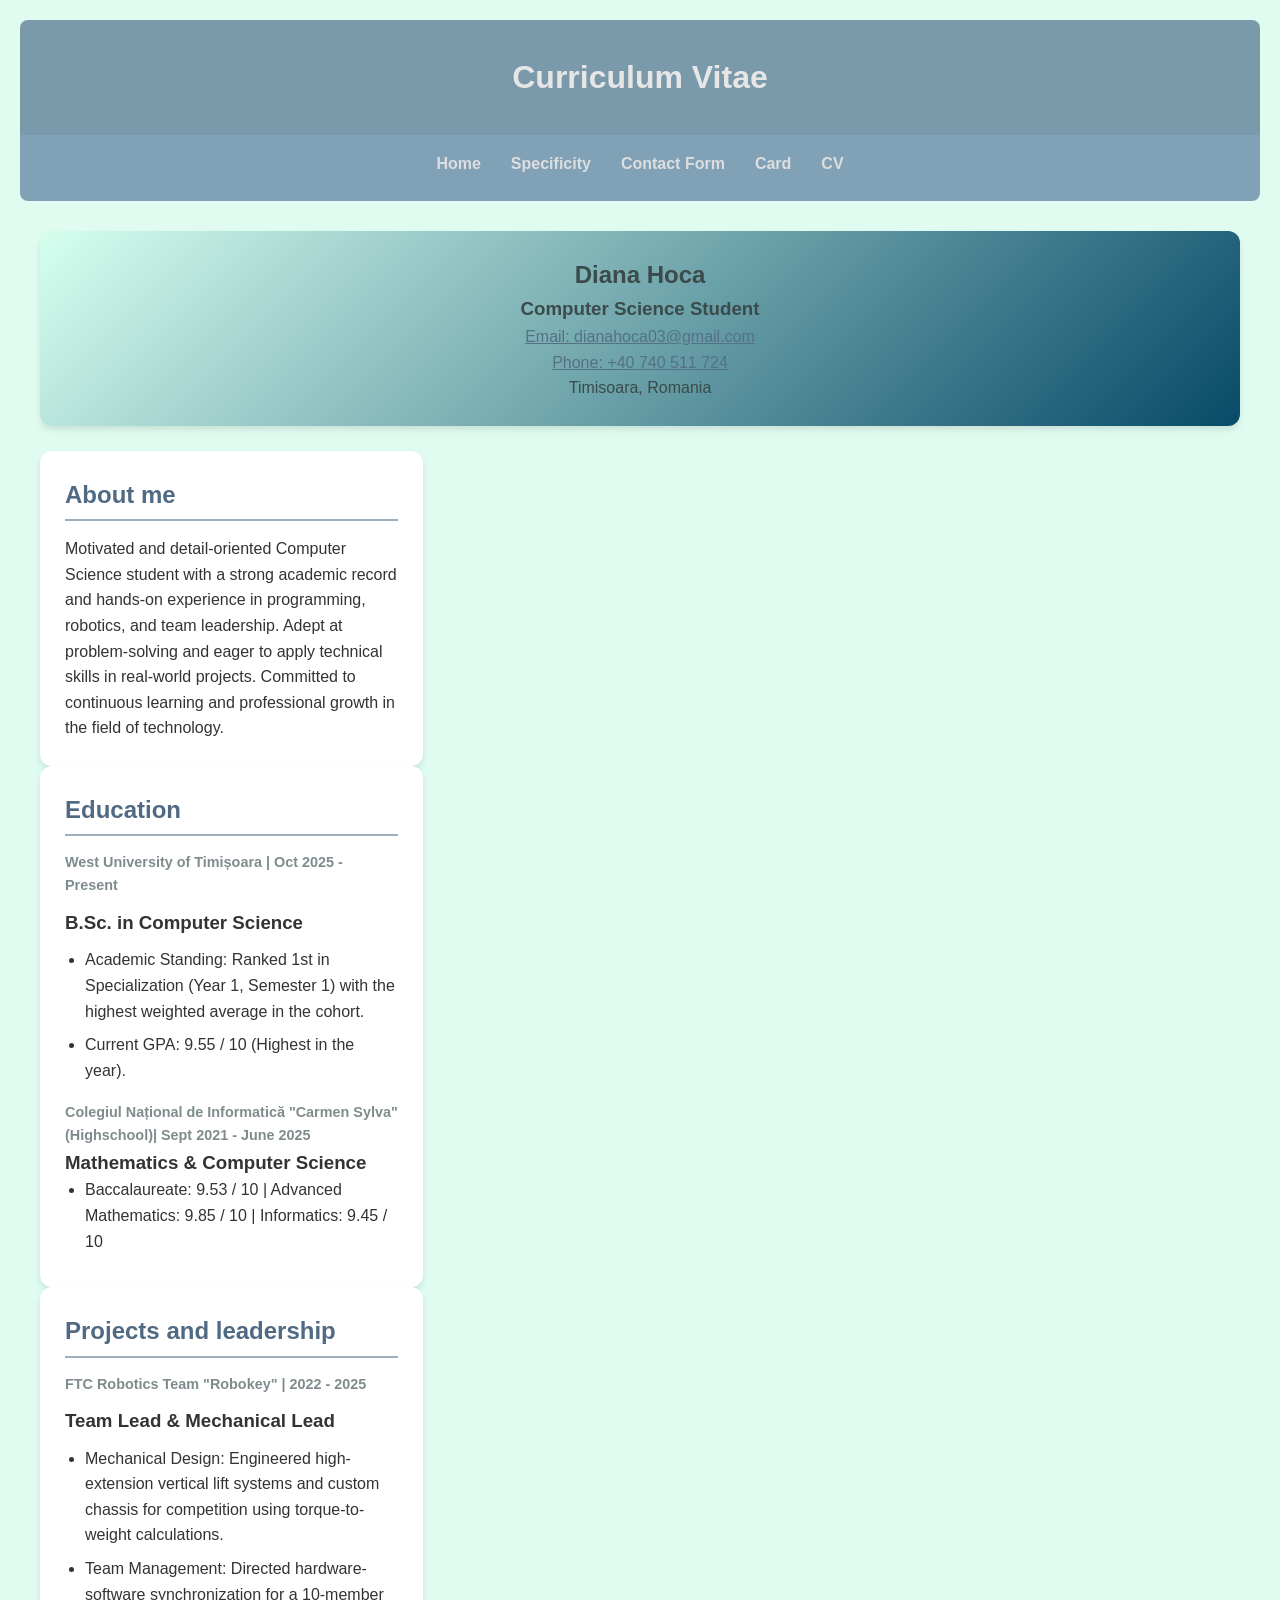
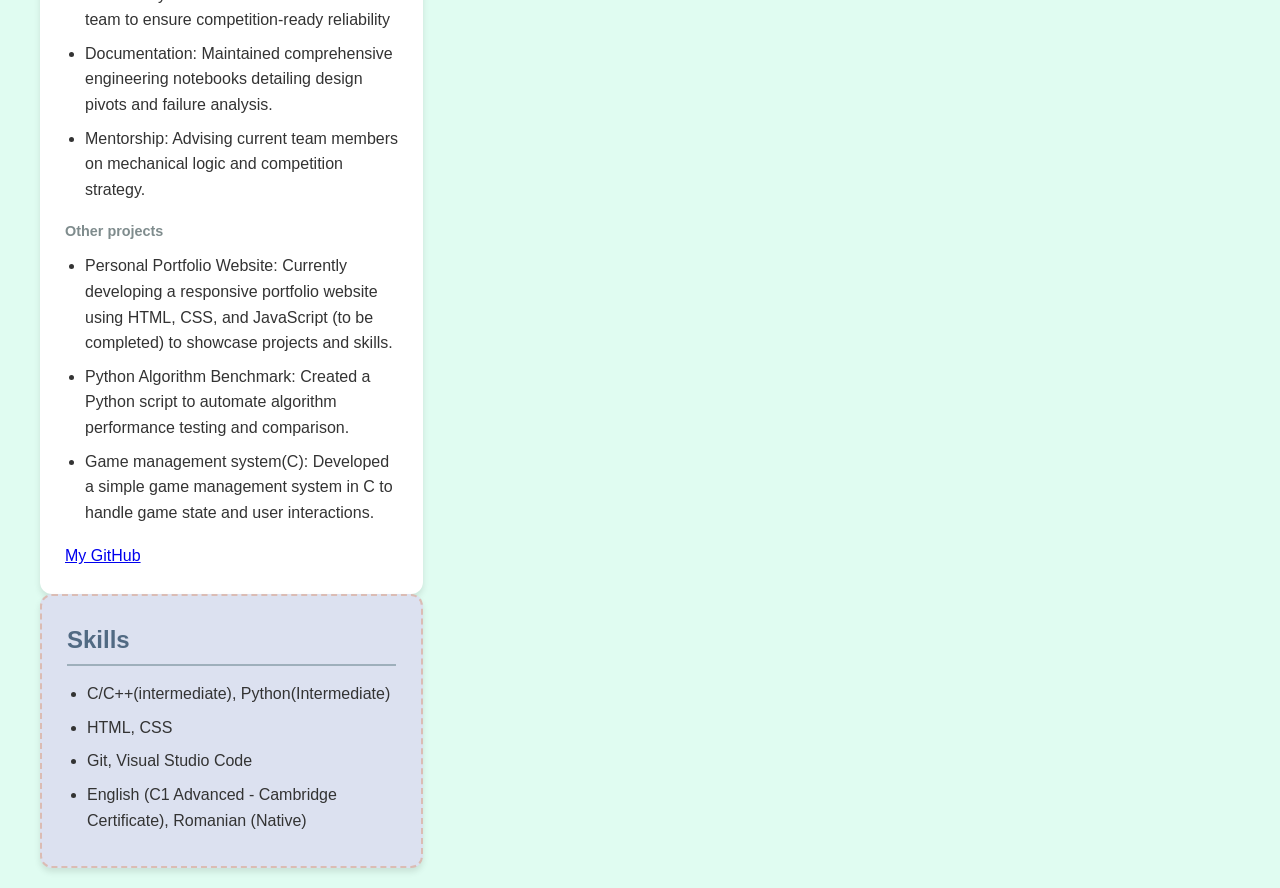
==== cv.html @ c625a760 "lab 5 update" ====
<!DOCTYPE html>
<html lang="en">
<head>
  <meta charset="UTF-8">
  <meta name="viewport" content="width=device-width">
  <title>Curriculum Vitae</title>
  <link rel="stylesheet" href="cv.css">
</head>
<body>
    <header>
        <h1>Curriculum Vitae</h1>
    </header>
    <nav aria-label="Main Navigation">
        <ul>
            <li><a href="index.html">Home</a></li>
            <li><a href="specificity.html">Specificity</a></li>
            <li><a href="contact.html">Contact Form</a></li>
            <li><a href="card.html">Card</a></li>
            <li><a href="cv.html">CV</a></li>
        </ul>
    </nav>
    <main id="main-content">
        <section class="cv-header">
            <h2>Diana Hoca</h2>
            <h3>Computer Science Student</h3>
            <p><a href="mailto:dianahoca03@gmail.com">Email: dianahoca03@gmail.com</a></p>
            <p><a href="tel:+40740511724">Phone: +40 740 511 724</a></p>
            <p>Timisoara, Romania</p>
        </section>
        <gap height="100px">
        <section class="cv-section">
            <h2>About me</h2>
            <section class="cv-item">
                <p>Motivated and detail-oriented Computer Science student with a strong academic record and hands-on experience in programming, robotics, and team leadership. Adept at problem-solving and eager to apply technical skills in real-world projects. Committed to continuous learning and professional growth in the field of technology.</p>
            </section>
        </section>
        <section class="cv-section">
            <h2>Education</h2>
            <section class="cv-item">
                <h4>West University of Timișoara | Oct 2025 - Present</h4>
                <h3>B.Sc. in Computer Science</h3> 
                <ul>
                   <li> Academic Standing: Ranked 1st in Specialization (Year 1, Semester 1) with the highest weighted average in the cohort.</li>
                   <li>Current GPA: 9.55 / 10 (Highest in the year).</li>
                </ul>
                <gap height="30px">
                <h4>Colegiul Național de Informatică "Carmen Sylva"  (Highschool)| Sept 2021 - June 2025</h4>
                <h3>Mathematics & Computer Science</h3> 
                <ul>
                   <li> Baccalaureate: 9.53 / 10 | Advanced Mathematics: 9.85 / 10 | Informatics: 9.45 / 10</li>
                </ul>
            </section>
        </section>
        <gap height="100px">
        <section class="cv-section">
            <h2>Projects and leadership</h2>
            <section class="cv-item">
                <h4>FTC Robotics Team "Robokey" | 2022 - 2025</h4>
                <h3>Team Lead & Mechanical Lead</h3>
                <ul>
                    <li>Mechanical Design: Engineered high-extension vertical lift systems and custom chassis for competition using torque-to-weight calculations.</li>
                    <li>Team Management: Directed hardware-software synchronization for a 10-member team to ensure competition-ready reliability</li>
                    <li>Documentation: Maintained comprehensive engineering notebooks detailing design pivots and failure analysis.</li>
                    <li>Mentorship: Advising current team members on mechanical logic and competition strategy.</li>
                </ul>
                <h4>Other projects</h4>
                <ul>
                    <li>Personal Portfolio Website: Currently developing a responsive portfolio website using HTML, CSS, and JavaScript (to be completed) to showcase projects and skills.</li>
                    <li>Python Algorithm Benchmark: Created a Python script to automate algorithm performance testing and comparison.</li>
                    <li>Game management system(C): Developed a simple game management system in C to handle game state and user interactions.</li>
                </ul>
                <p><a href="https://github.com/dianahoca" target="_blank">My GitHub</a></p>
            </section>
        </section>
        <gap height="100px">
        <section class="cv-section">
            <h2>Skills</h2>
            <ul>
                <li>C/C++(intermediate), Python(Intermediate)</li>
                <li>HTML, CSS</li>
                <li>Git, Visual Studio Code</li>
                <li>English (C1 Advanced - Cambridge Certificate), Romanian (Native)</li>
            </ul>
        </section>
    </main>
</body>
</html>
---- cv.css ----
* {
    margin: 0;
    padding: 0;
    box-sizing: border-box;
}

body {
    font-family: 'Segoe UI', Tahoma, Geneva, Verdana, sans-serif;
    line-height: 1.6;
    background-color: #e0fcf1;
    color: #333;
    padding: 20px;
}

header {
    text-align: center;
    padding: 2rem 0;
    background: #7a99aa;
    color: rgb(230, 230, 230);
    border-radius: 8px 8px 0 0;
}

nav ul {
    display: flex;
    justify-content: center;
    list-gap: 20px;
    background: #81a1b6;
    padding: 1rem;
    list-style: none;
    margin-bottom: 30px;
    border-radius: 0 0 8px 8px;
}

nav a {
    color: #dddedf;
    text-decoration: none;
    font-weight: bold;
    padding: 0 15px;
}

nav a:hover {
    color: #7fa4c9;
}

#main-content {
    display: grid;
    grid-template-columns: repeat(auto-fit, minmax(300px, 1fr));
    gap: 25px;
    max-width: 1200px;
    margin: 0 auto;
}

.cv-header, .cv-section {
    background: white;
    padding: 25px;
    border-radius: 12px;
    box-shadow: 0 4px 6px rgba(0,0,0,0.1);
    transition: transform 0.2s;
}

.cv-section h2 {
    border-bottom: 2px solid #9eafbb;
    margin-bottom: 15px;
    padding-bottom: 5px;
    color: #516a83;
}

.cv-item {
    display: flex;
    flex-direction: column;
    gap: 10px;
}

.cv-header {
    grid-column: 1 / -1; /* Spans full width */
    background: linear-gradient(135deg, #D6FFEF, #084a68);
    color: rgb(59, 75, 73);
    text-align: center;
}

.cv-header a {
    color: #547185;
}

.cv-section:last-child {
    background-color: #dce1f0;
    border: 2px dashed #dbbcb4;
}
 
ul {
    padding-left: 20px;
}

li {
    margin-bottom: 8px;
}

h4 {
    color: #7f8c8d;
    font-size: 0.9rem;
}

@media (max-width: 768px) {
    #main-content {
        grid-template-columns: 1fr;
    }
    
    nav ul {
        flex-direction: column;
        align-items: center;
        gap: 10px;
    }
}
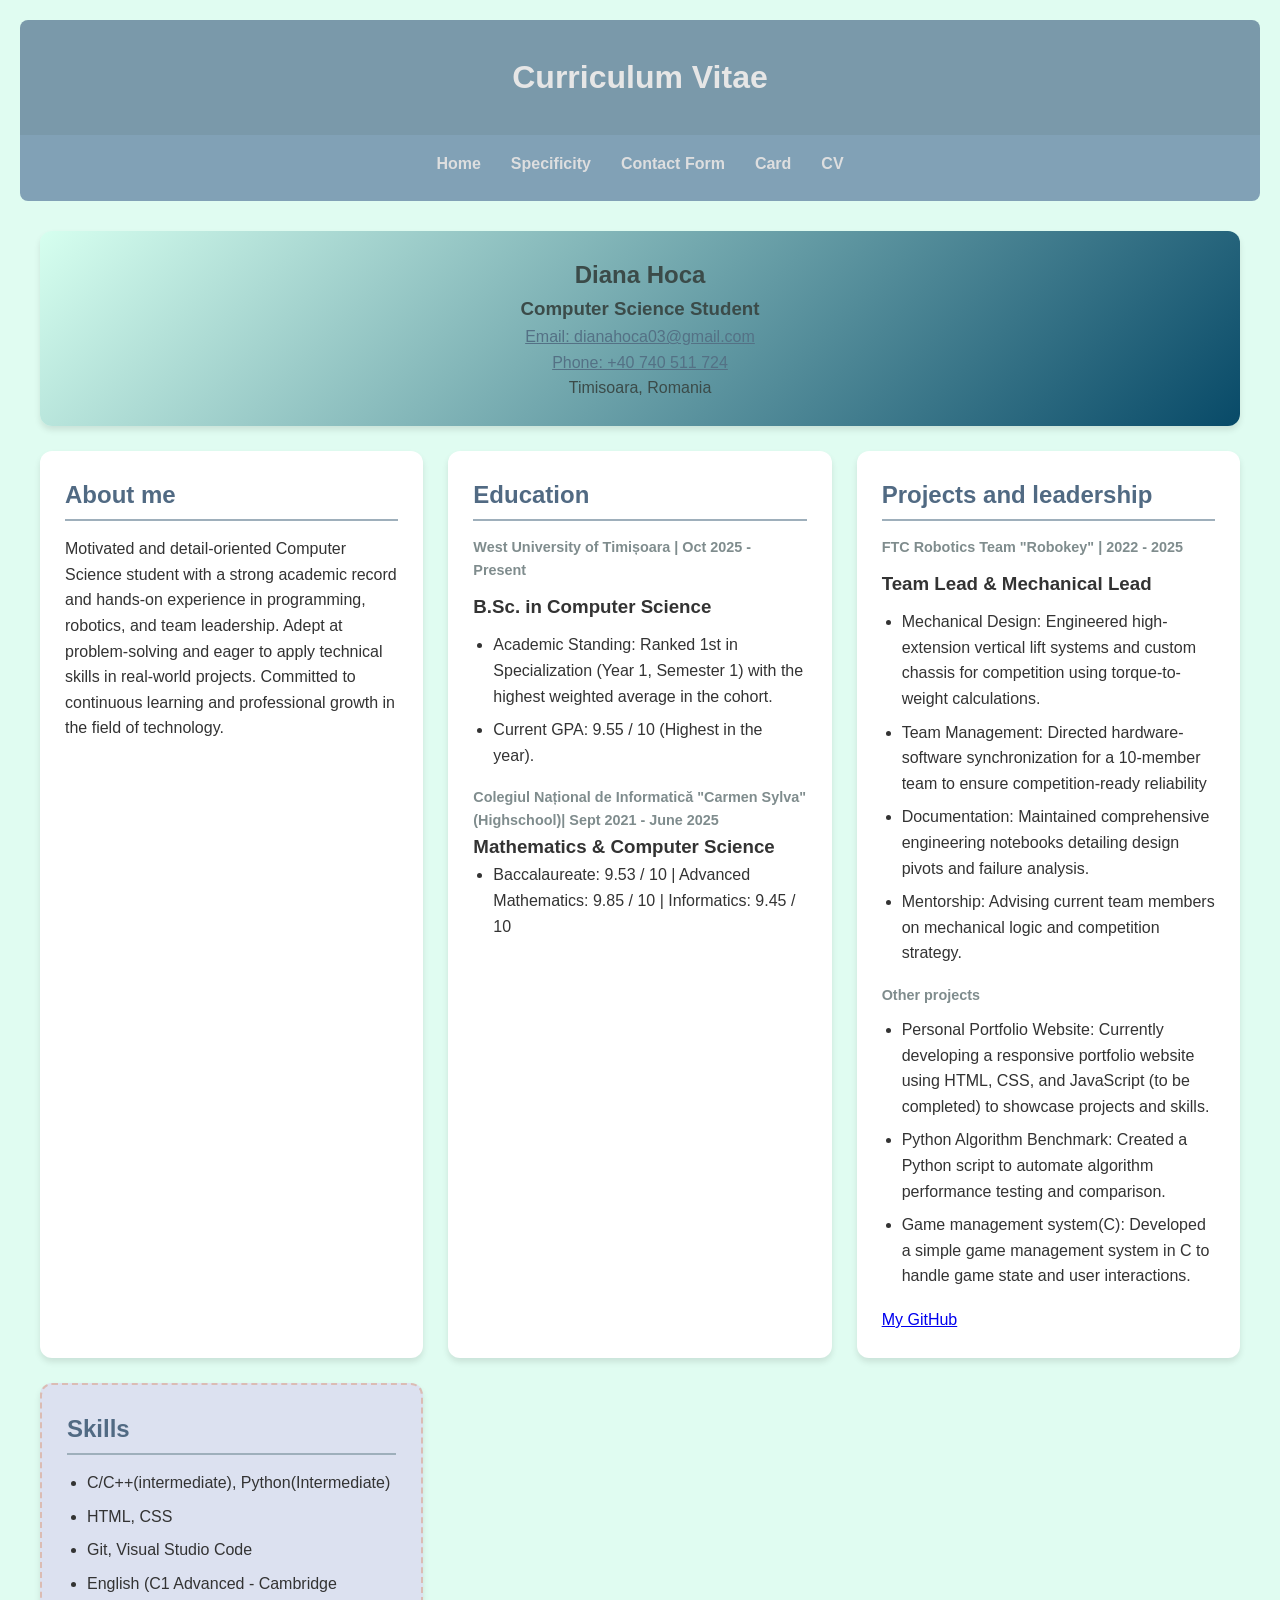
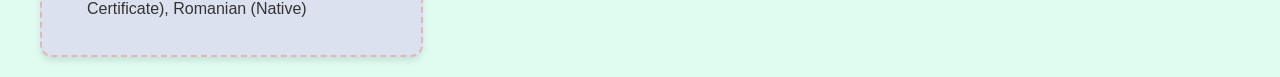
==== commit c8544971: "lab 5 complete" ====
--- a/cv.html
+++ b/cv.html
@@ -27,7 +27,6 @@
             <p><a href="tel:+40740511724">Phone: +40 740 511 724</a></p>
             <p>Timisoara, Romania</p>
         </section>
-        <gap height="100px">
         <section class="cv-section">
             <h2>About me</h2>
             <section class="cv-item">
@@ -51,7 +50,6 @@
                 </ul>
             </section>
         </section>
-        <gap height="100px">
         <section class="cv-section">
             <h2>Projects and leadership</h2>
             <section class="cv-item">
